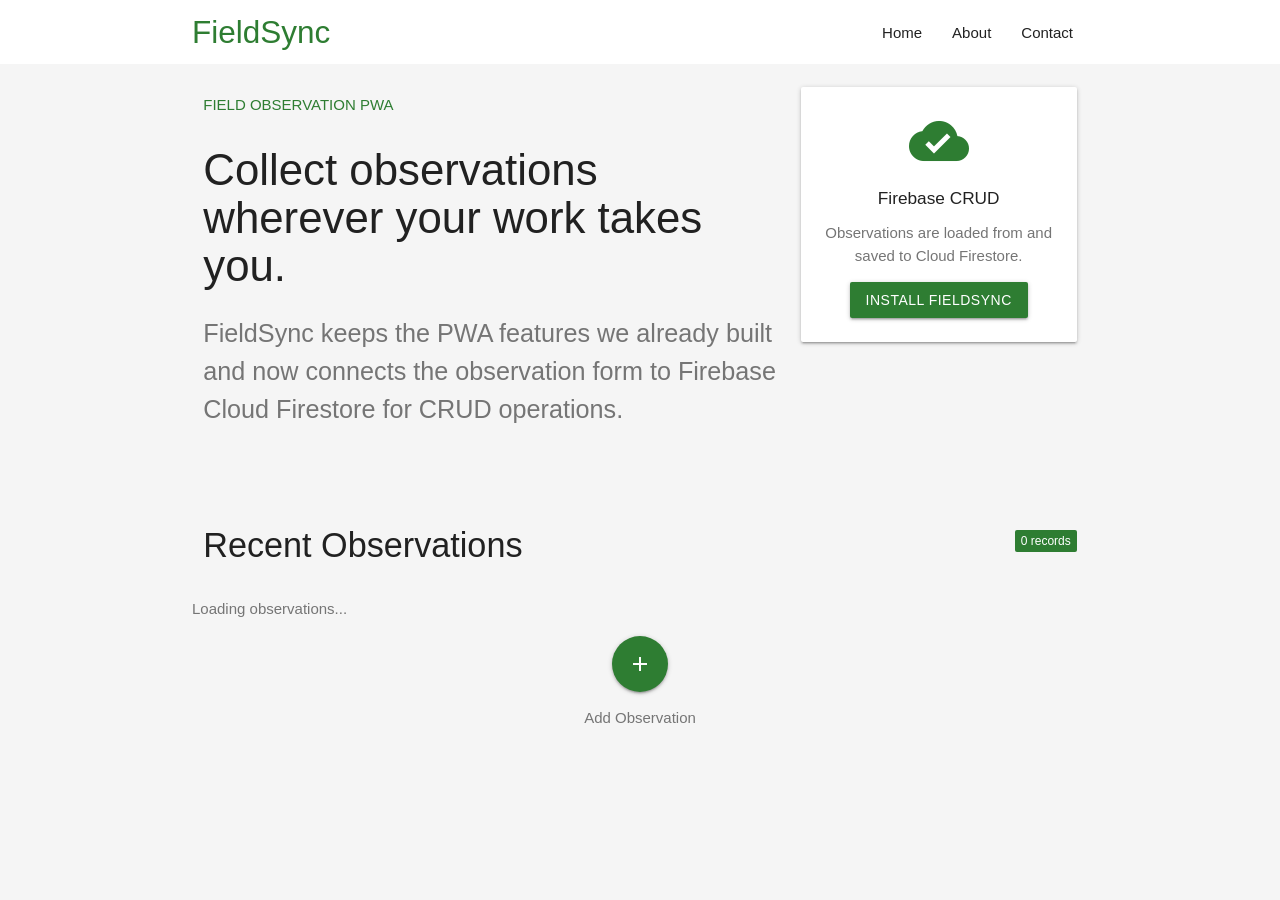
==== Week 8/index.html @ 2d03d62f "code update" ====
<!doctype html>
<html lang="en">
  <head>
    <meta charset="UTF-8" />
    <meta name="viewport" content="width=device-width, initial-scale=1.0" />

    <title>FieldSync | Field Observation App</title>
    <meta name="theme-color" content="#2E7D32" />

    <link rel="manifest" href="/manifest.json" />
    <link rel="apple-touch-icon" href="/images/icons/icon-192.png" />

    <!-- Materialize CSS used in the original FieldSync setup. -->
    <link
      rel="stylesheet"
      href="https://cdnjs.cloudflare.com/ajax/libs/materialize/1.0.0/css/materialize.min.css"
    />

    <!-- Material Icons. -->
    <link
      rel="stylesheet"
      href="https://fonts.googleapis.com/icon?family=Material+Icons"
    />

    <link rel="stylesheet" href="/css/styles.css" />
  </head>
  <body class="grey lighten-4">
    <header>
      <nav class="white z-depth-0">
        <div class="nav-wrapper container">
          <a href="/" class="brand-logo green-text text-darken-3">FieldSync</a>

          <a
            href="#"
            data-target="mobile-menu"
            class="sidenav-trigger right"
            aria-label="Open navigation menu"
          >
            <i class="material-icons black-text">menu</i>
          </a>

          <ul class="right hide-on-med-and-down">
            <li>
              <a href="/" class="grey-text text-darken-4 waves-effect">Home</a>
            </li>
            <li>
              <a
                href="/pages/about.html"
                class="grey-text text-darken-4 waves-effect"
                >About</a
              >
            </li>
            <li>
              <a
                href="/pages/contact.html"
                class="grey-text text-darken-4 waves-effect"
                >Contact</a
              >
            </li>
          </ul>
        </div>
      </nav>
    </header>

    <ul class="sidenav" id="mobile-menu">
      <li>
        <div class="user-view green darken-3">
          <span class="white-text name">FieldSync</span>
          <span class="white-text email">Field Observation PWA</span>
        </div>
      </li>
      <li>
        <a href="/"><i class="material-icons">home</i>Home</a>
      </li>
      <li>
        <a href="/pages/about.html"
          ><i class="material-icons">info_outline</i>About</a
        >
      </li>
      <li>
        <a href="/pages/contact.html"
          ><i class="material-icons">mail_outline</i>Contact</a
        >
      </li>
    </ul>

    <main>
      <section class="container section">
        <div class="row">
          <div class="col s12 m8">
            <p class="green-text text-darken-3">
              <strong>FIELD OBSERVATION PWA</strong>
            </p>

            <h3 class="grey-text text-darken-4">
              Collect observations wherever your work takes you.
            </h3>

            <p class="flow-text grey-text text-darken-1">
              FieldSync keeps the PWA features we already built and now connects
              the observation form to Firebase Cloud Firestore for CRUD
              operations.
            </p>
          </div>

          <div class="col s12 m4">
            <div class="card-panel white center-align project-status-card">
              <i class="material-icons medium green-text text-darken-3"
                >cloud_done</i
              >
              <h6>Firebase CRUD</h6>
              <p class="grey-text text-darken-1">
                Observations are loaded from and saved to Cloud Firestore.
              </p>

              <button
                id="installApp"
                class="btn green darken-3 waves-effect waves-light"
                type="button"
                hidden
              >
                Install FieldSync
              </button>
            </div>
          </div>
        </div>
      </section>

      <section class="observations container section">
        <div class="row valign-wrapper">
          <div class="col s8">
            <h4 class="grey-text text-darken-4">Recent Observations</h4>
          </div>
          <div class="col s4 right-align">
            <span
              id="observation-count"
              class="new badge green darken-3"
              data-badge-caption="records"
              >0</span
            >
          </div>
        </div>

        <div id="observation-status" class="grey-text text-darken-1">
          Loading observations...
        </div>

        <!-- Firestore observation cards are inserted here by app.js. -->
        <div id="observations-list"></div>

        <div class="center-align section">
          <button
            class="btn-floating btn-large green darken-3 waves-effect waves-light sidenav-trigger"
            type="button"
            data-target="observation-form"
            aria-label="Add a new observation"
          >
            <i class="material-icons">add</i>
          </button>
          <p class="grey-text text-darken-1" id="save-observation">
            Add Observation
          </p>
        </div>
      </section>
    </main>

    <div class="sidenav" id="observation-form">
      <form class="container section" id="add-observation-form">
        <h5 id="form-title" class="green-text text-darken-3">
          Add New Observation
        </h5>
        <p class="grey-text text-darken-1">
          Enter an observation and save it to Firebase Cloud Firestore.
        </p>

        <div class="divider"></div>

        <div class="input-field">
          <i class="material-icons prefix">title</i>
          <input id="title" type="text" class="validate" required />
          <label for="title">Observation Title</label>
        </div>

        <div class="input-field">
          <i class="material-icons prefix">category</i>
          <select id="category" required>
            <option value="" disabled selected>Choose a category</option>
            <option value="plant">Plant</option>
            <option value="wildlife">Wildlife</option>
            <option value="water">Water</option>
            <option value="trail">Trail Condition</option>
            <option value="other">Other</option>
          </select>
          <label for="category">Category</label>
        </div>

        <div class="input-field">
          <i class="material-icons prefix">place</i>
          <input id="location" type="text" />
          <label for="location">Location</label>
        </div>

        <div class="input-field">
          <i class="material-icons prefix">notes</i>
          <textarea
            id="description"
            class="materialize-textarea validate"
            required
          ></textarea>
          <label for="description">Observation Description</label>
        </div>

        <div class="center-align section">
          <button
            id="save-observation"
            class="btn green darken-3 waves-effect waves-light"
            type="submit"
          >
            Add Observation
            <i class="material-icons right">save</i>
          </button>

          <button
            id="cancel-edit"
            class="btn-flat grey-text text-darken-2"
            type="button"
            hidden
          >
            Cancel Edit
          </button>
        </div>
      </form>
    </div>

    <script src="https://cdnjs.cloudflare.com/ajax/libs/materialize/1.0.0/js/materialize.min.js"></script>
    <script src="/js/ui.js"></script>
    <script type="module" src="/js/app.js"></script>
  </body>
</html>
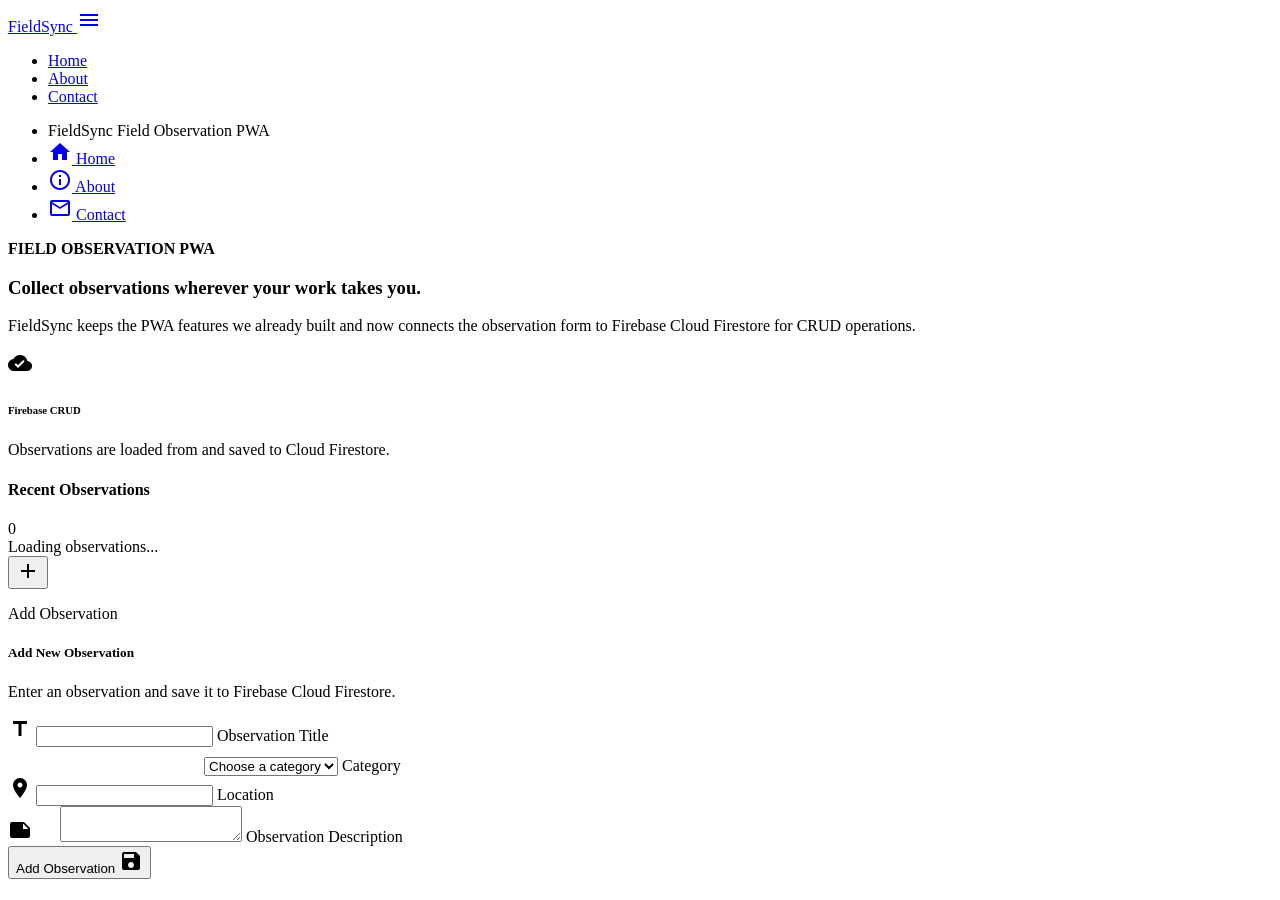
==== commit 3c16a0dd: "code update" ====
--- a/Week 8/index.html
+++ b/Week 8/index.html
@@ -5,31 +5,35 @@
     <meta name="viewport" content="width=device-width, initial-scale=1.0" />
 
     <title>FieldSync | Field Observation App</title>
+
     <meta name="theme-color" content="#2E7D32" />
 
+    <!-- PWA Manifest -->
     <link rel="manifest" href="/manifest.json" />
-    <link rel="apple-touch-icon" href="/images/icons/icon-192.png" />
-
-    <!-- Materialize CSS used in the original FieldSync setup. -->
-    <link
-      rel="stylesheet"
-      href="https://cdnjs.cloudflare.com/ajax/libs/materialize/1.0.0/css/materialize.min.css"
-    />
-
-    <!-- Material Icons. -->
+
+    <!-- Materialize CSS -->
+    <link rel="stylesheet" href="/css/materialize.min.css" />
+
+    <!-- Material Icons -->
     <link
       rel="stylesheet"
       href="https://fonts.googleapis.com/icon?family=Material+Icons"
     />
 
+    <!-- Custom CSS -->
     <link rel="stylesheet" href="/css/styles.css" />
   </head>
+
   <body class="grey lighten-4">
+    <!--NAVIGATION-->
     <header>
       <nav class="white z-depth-0">
         <div class="nav-wrapper container">
-          <a href="/" class="brand-logo green-text text-darken-3">FieldSync</a>
-
+          <a href="/" class="brand-logo green-text text-darken-3">
+            FieldSync
+          </a>
+
+          <!-- Mobile Menu Button -->
           <a
             href="#"
             data-target="mobile-menu"
@@ -39,52 +43,74 @@
             <i class="material-icons black-text">menu</i>
           </a>
 
+          <!-- Desktop Navigation -->
           <ul class="right hide-on-med-and-down">
             <li>
-              <a href="/" class="grey-text text-darken-4 waves-effect">Home</a>
+              <a href="/" class="grey-text text-darken-4 waves-effect">
+                Home
+              </a>
             </li>
+
             <li>
               <a
                 href="/pages/about.html"
                 class="grey-text text-darken-4 waves-effect"
-                >About</a
               >
+                About
+              </a>
             </li>
+
             <li>
               <a
                 href="/pages/contact.html"
                 class="grey-text text-darken-4 waves-effect"
-                >Contact</a
               >
+                Contact
+              </a>
             </li>
           </ul>
         </div>
       </nav>
     </header>
+
+    <!-- ========================================
+         MOBILE SIDE NAVIGATION
+    ========================================= -->
 
     <ul class="sidenav" id="mobile-menu">
       <li>
         <div class="user-view green darken-3">
           <span class="white-text name">FieldSync</span>
-          <span class="white-text email">Field Observation PWA</span>
+          <span class="white-text email"> Field Observation PWA </span>
         </div>
       </li>
+
       <li>
-        <a href="/"><i class="material-icons">home</i>Home</a>
+        <a href="/">
+          <i class="material-icons">home</i>
+          Home
+        </a>
       </li>
+
       <li>
-        <a href="/pages/about.html"
-          ><i class="material-icons">info_outline</i>About</a
-        >
+        <a href="/pages/about.html">
+          <i class="material-icons">info_outline</i>
+          About
+        </a>
       </li>
+
       <li>
-        <a href="/pages/contact.html"
-          ><i class="material-icons">mail_outline</i>Contact</a
-        >
+        <a href="/pages/contact.html">
+          <i class="material-icons">mail_outline</i>
+          Contact
+        </a>
       </li>
     </ul>
 
+    <!-- MAIN CONTENT -->
+
     <main>
+      <!-- Introduction Section -->
       <section class="container section">
         <div class="row">
           <div class="col s12 m8">
@@ -103,16 +129,20 @@
             </p>
           </div>
 
+          <!-- Project Status -->
           <div class="col s12 m4">
             <div class="card-panel white center-align project-status-card">
-              <i class="material-icons medium green-text text-darken-3"
-                >cloud_done</i
-              >
+              <i class="material-icons medium green-text text-darken-3">
+                cloud_done
+              </i>
+
               <h6>Firebase CRUD</h6>
+
               <p class="grey-text text-darken-1">
                 Observations are loaded from and saved to Cloud Firestore.
               </p>
 
+              <!-- PWA Install Button -->
               <button
                 id="installApp"
                 class="btn green darken-3 waves-effect waves-light"
@@ -126,28 +156,36 @@
         </div>
       </section>
 
+      <!-- 
+           OBSERVATIONS
+       -->
+
       <section class="observations container section">
         <div class="row valign-wrapper">
           <div class="col s8">
             <h4 class="grey-text text-darken-4">Recent Observations</h4>
           </div>
+
           <div class="col s4 right-align">
             <span
               id="observation-count"
               class="new badge green darken-3"
               data-badge-caption="records"
-              >0</span
             >
+              0
+            </span>
           </div>
         </div>
 
+        <!-- Status Message -->
         <div id="observation-status" class="grey-text text-darken-1">
           Loading observations...
         </div>
 
-        <!-- Firestore observation cards are inserted here by app.js. -->
+        <!-- Firestore observations inserted here -->
         <div id="observations-list"></div>
 
+        <!-- Open Add Observation Form -->
         <div class="center-align section">
           <button
             class="btn-floating btn-large green darken-3 waves-effect waves-light sidenav-trigger"
@@ -157,59 +195,81 @@
           >
             <i class="material-icons">add</i>
           </button>
-          <p class="grey-text text-darken-1" id="save-observation">
-            Add Observation
-          </p>
+
+          <p class="grey-text text-darken-1">Add Observation</p>
         </div>
       </section>
     </main>
 
+    <!-- 
+         ADD / EDIT OBSERVATION FORM -->
+
     <div class="sidenav" id="observation-form">
       <form class="container section" id="add-observation-form">
+        <!-- Form Title -->
         <h5 id="form-title" class="green-text text-darken-3">
           Add New Observation
         </h5>
+
         <p class="grey-text text-darken-1">
           Enter an observation and save it to Firebase Cloud Firestore.
         </p>
 
         <div class="divider"></div>
 
+        <!-- Observation Title -->
         <div class="input-field">
           <i class="material-icons prefix">title</i>
+
           <input id="title" type="text" class="validate" required />
-          <label for="title">Observation Title</label>
-        </div>
-
+
+          <label for="title"> Observation Title </label>
+        </div>
+
+        <!-- Category -->
         <div class="input-field">
           <i class="material-icons prefix">category</i>
+
           <select id="category" required>
             <option value="" disabled selected>Choose a category</option>
+
             <option value="plant">Plant</option>
+
             <option value="wildlife">Wildlife</option>
+
             <option value="water">Water</option>
+
             <option value="trail">Trail Condition</option>
+
             <option value="other">Other</option>
           </select>
-          <label for="category">Category</label>
-        </div>
-
+
+          <label for="category"> Category </label>
+        </div>
+
+        <!-- Location -->
         <div class="input-field">
           <i class="material-icons prefix">place</i>
+
           <input id="location" type="text" />
-          <label for="location">Location</label>
-        </div>
-
+
+          <label for="location"> Location </label>
+        </div>
+
+        <!-- Description -->
         <div class="input-field">
           <i class="material-icons prefix">notes</i>
+
           <textarea
             id="description"
             class="materialize-textarea validate"
             required
           ></textarea>
-          <label for="description">Observation Description</label>
-        </div>
-
+
+          <label for="description"> Observation Description </label>
+        </div>
+
+        <!-- Form Buttons -->
         <div class="center-align section">
           <button
             id="save-observation"
@@ -232,8 +292,17 @@
       </form>
     </div>
 
-    <script src="https://cdnjs.cloudflare.com/ajax/libs/materialize/1.0.0/js/materialize.min.js"></script>
+    <!-- ========================================
+         JAVASCRIPT
+    ========================================= -->
+
+    <!-- Materialize JavaScript -->
+    <script src="/js/materialize.min.js"></script>
+
+    <!-- UI JavaScript -->
     <script src="/js/ui.js"></script>
+
+    <!-- Main Application JavaScript -->
     <script type="module" src="/js/app.js"></script>
   </body>
 </html>
